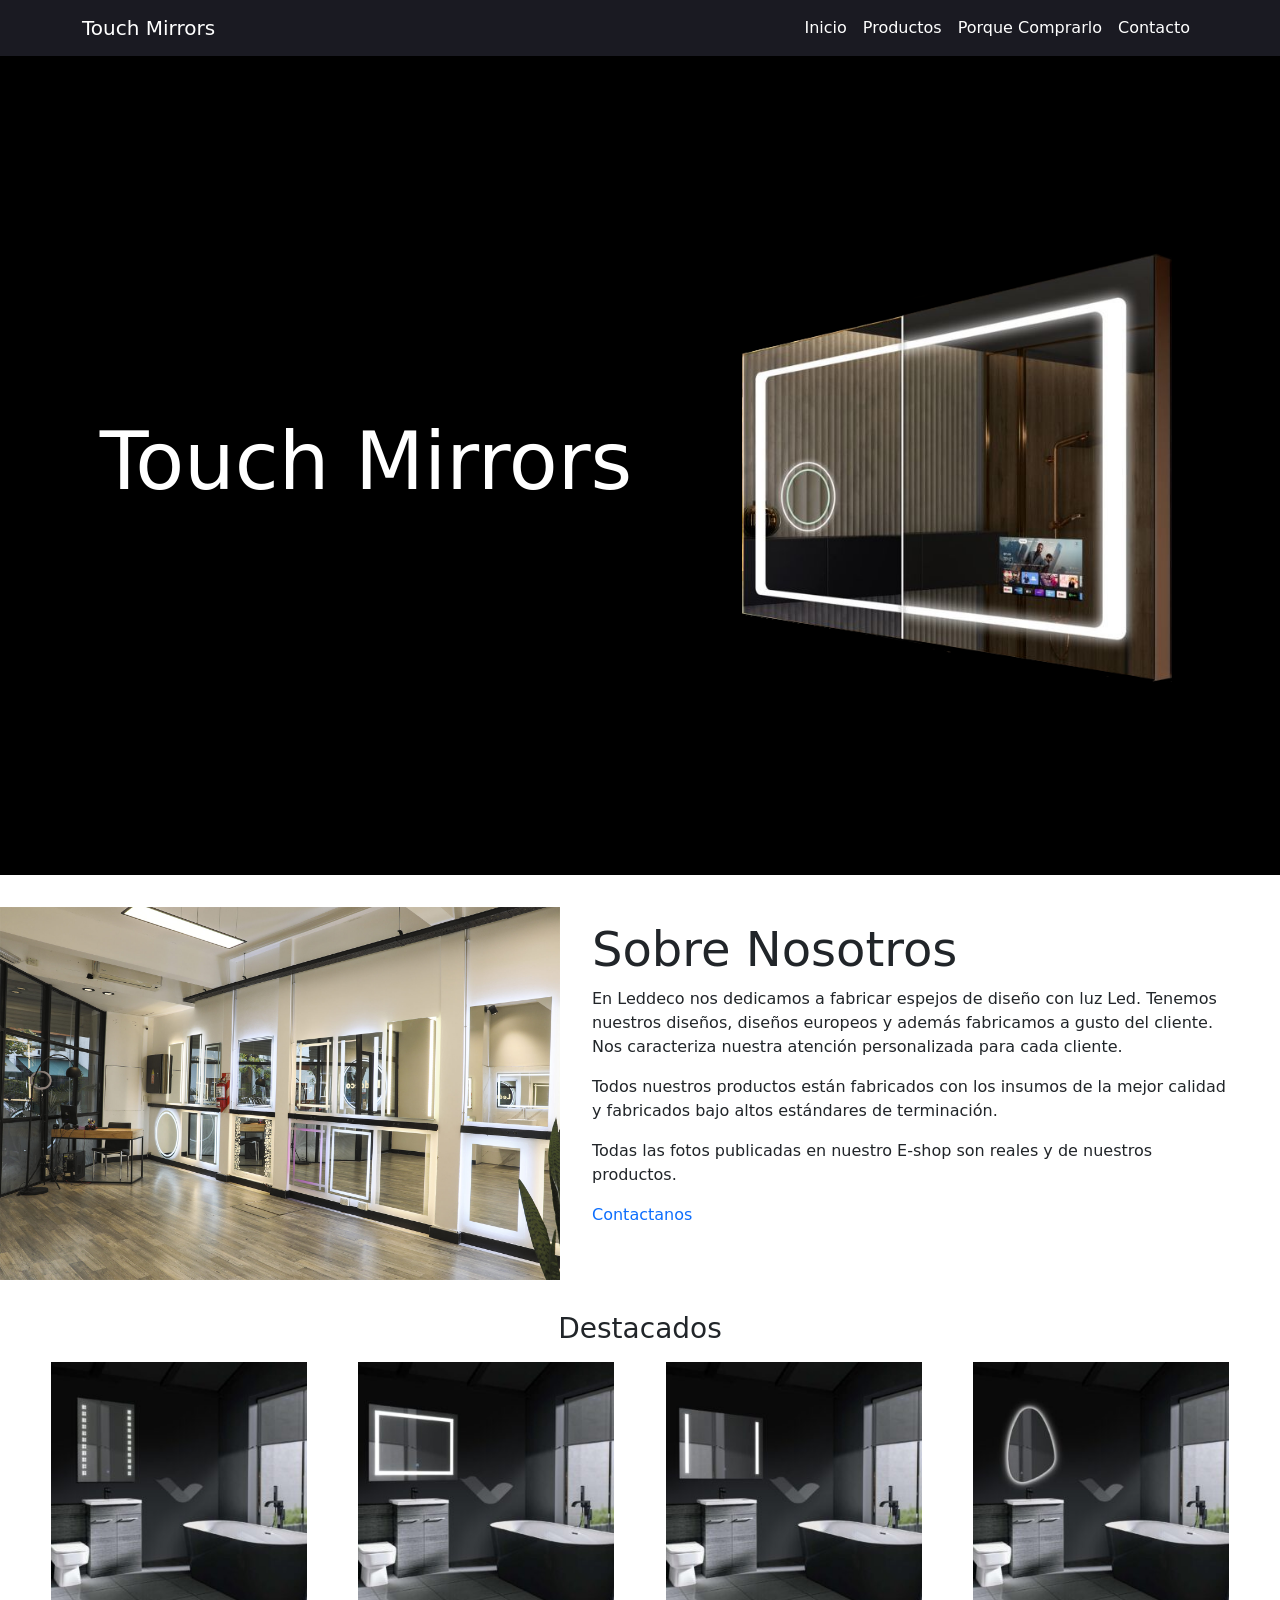
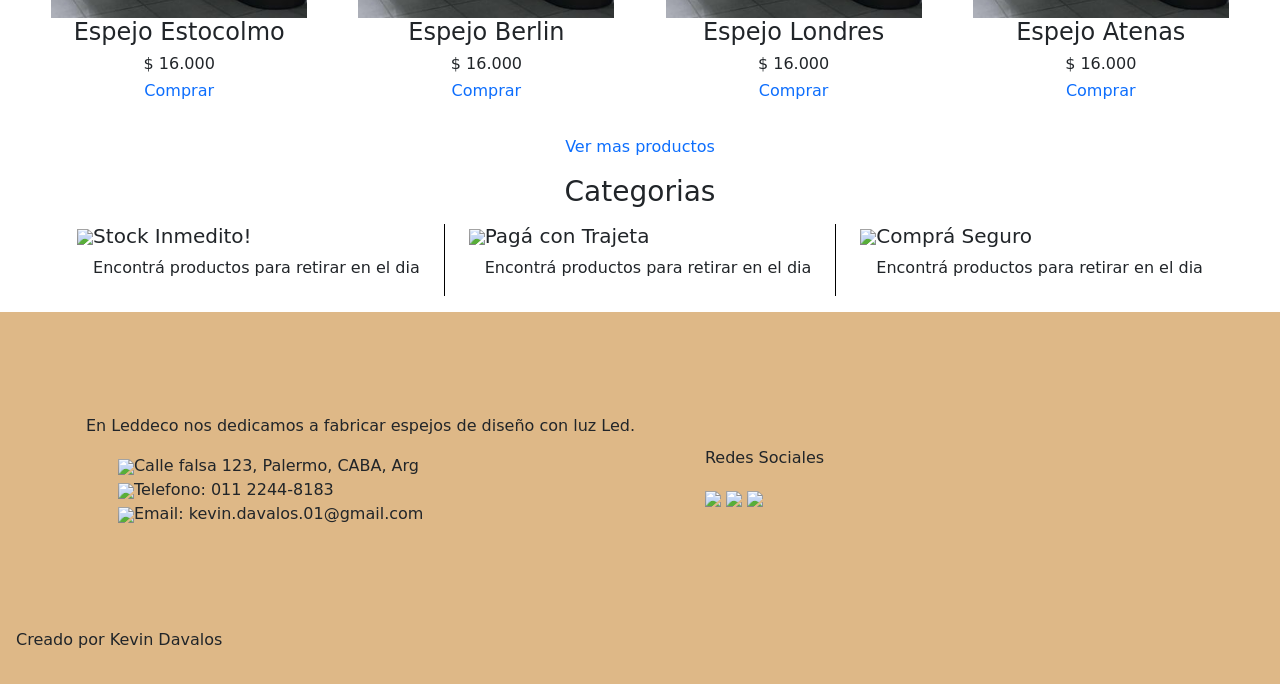
==== index.html @ 637d39f2 "first commit" ====
<!DOCTYPE html>
<html lang="en">
<head>
    <meta charset="UTF-8">
    <meta http-equiv="X-UA-Compatible" content="IE=edge">
    <meta name="viewport" content="width=device-width, initial-scale=1.0">
    <meta name="description" content="Te brindamos los mejores espejos modernos para una mejor iluminacion en el rostro.">
    <meta name="keywords" content="Espejos Led, Espejos, Espejos tactiles, Touch Mirror">
    <link href="https://cdn.jsdelivr.net/npm/bootstrap@5.1.3/dist/css/bootstrap.min.css" rel="stylesheet" integrity="sha384-1BmE4kWBq78iYhFldvKuhfTAU6auU8tT94WrHftjDbrCEXSU1oBoqyl2QvZ6jIW3" crossorigin="anonymous">
    <link rel="stylesheet" href="./css/estilos.css">
    <title>Inicio</title>
</head>
<body>
    <div class="grid-container">
        <header>
            <nav class="navbar navbar-expand-lg navbar-light colorNav">
                <div class="container">
                    <a class="navbar-brand text-white" href="#">Touch Mirrors</a>
                    <button class="navbar-toggler" type="button" data-bs-toggle="collapse" data-bs-target="#navbarNav" aria-controls="navbarNav" aria-expanded="false" aria-label="Toggle navigation">
                        <span class="navbar-toggler-icon"></span>
                    </button>
                    <div class="collapse navbar-collapse justify-content-end" id="navbarNav">
                        <ul class="navbar-nav">
                            <li class="nav-item">
                                <a class="nav-link text-white" href="index.html">Inicio</a>
                            </li>
                            <li class="nav-item">
                                <a class="nav-link text-white" href="./secciones/productos.html">Productos</a>
                            </li>
                            <li class="nav-item">
                                <a class="nav-link text-white" href="./secciones/porquecomprarlo.html">Porque Comprarlo</a>
                            </li>
                            <li class="nav-item">
                                <a class="nav-link text-white" href="./secciones/contacto.html">Contacto</a>
                            </li>
                        </ul>
                    </div>
                </div>
            </nav>
        </header>
        <main>
            <section class="container-fondoIndex">
                <h1>Touch Mirrors</h1>
                <img class="imgfondo" src="./img/6sinfondo.png" alt="">
            </section>
            <section class="container-flex-Nosotros">
                <img class="imgNosotros" src="./img/2.jpg" alt="">
                <div class="containerNosotros">
                    <h2>Sobre Nosotros</h2>
                    <p>En Leddeco nos dedicamos a fabricar espejos de diseño con luz Led. Tenemos nuestros diseños, diseños europeos y además fabricamos a gusto del cliente. Nos caracteriza nuestra atención personalizada para cada cliente.</p>
                    <p>Todos nuestros productos están fabricados con los insumos de la mejor calidad y fabricados bajo altos estándares de terminación.</p>
                    <p>Todas las fotos publicadas en nuestro E-shop son reales y de nuestros productos.</p>
                    <a href="./secciones/contacto.html">Contactanos</a>
                </div>
            </section>
            <section class="destacado">
                <h3>Destacados</h3>
                <div class="container-destacado">
                    
                    <div class="producto">
                        <img src="./img/destacado1.jpeg" alt="">
                        <h4>Espejo Estocolmo</h4>
                        <p>$ 16.000</p>
                        <div class="button">
                            <a href="#">Comprar</a> 
                        </div>
                    </div>
                    <div class="producto">
                        <img src="./img/destacado2.jpeg" alt="">
                        <h4>Espejo Berlin</h4>
                        <p>$ 16.000</p>
                        <div class="button">
                            <a href="#">Comprar</a> 
                        </div>
                    </div>
                    <div class="producto">
                        <img src="./img/destacado3.jpeg" alt="">
                        <h4>Espejo Londres</h4>
                        <p>$ 16.000</p>
                        <div class="button">
                            <a href="#">Comprar</a> 
                        </div>
                    </div>
                    <div class="producto">
                        <img src="./img/destacado4.jpeg" alt="">
                        <h4>Espejo Atenas</h4>
                        <p>$ 16.000</p>
                        <div class="button">
                           <a href="#">Comprar</a> 
                        </div>
                        
                    </div>
                    
                </div>
                <a href="./secciones/productos.html">Ver mas productos</a>
            </section>
            <section class="container-flex-categoria">
                <h3>Categorias</h3>
                <div class="container-categoria">
                    <div>

                    </div>
                    <div></div>
                </div>
            </section>
            <section class="container-flex-seguro">
                <div class="container-seguro btn1">
                    <div>
                        <img src="https://img.icons8.com/ios/50/000000/truck.png" />
                    </div>
                    <div>
                        <h5>Stock Inmedito!</h5>
                        <p>Encontrá productos para retirar en el dia</p>
                    </div>
                </div>
                <div class="container-seguro">
                    <div>
                        <img src="https://img.icons8.com/ios/50/000000/bank-card-back-side.png" />
                    </div>
                    <div>
                        <h5>Pagá con Trajeta</h5>
                        <p>Encontrá productos para retirar en el dia</p>
                    </div>
                </div>
                <div class="container-seguro btn3">
                    <div>
                        <img src="https://img.icons8.com/external-dreamstale-lineal-dreamstale/32/000000/external-lock-ui-dreamstale-lineal-dreamstale.png"/>
                    </div>
                    <div>
                        <h5>Comprá Seguro</h5>
                        <p>Encontrá productos para retirar en el dia</p>
                    </div>
                </div>
            </section>
        </main>
        <footer>
            <div class="container-flex-footer">
                <div class="container-datos">
                    <p>En Leddeco nos dedicamos a fabricar espejos de diseño con luz Led.</p>
                    <ul>
                        <li><img src="https://img.icons8.com/ios/20/000000/marker--v1.png"/>Calle falsa 123, Palermo, CABA, Arg</li>
                        <li><img src="https://img.icons8.com/ios/20/000000/phone.png"/>Telefono: 011 2244-8183</li>
                        <li><img src="https://img.icons8.com/ios/20/000000/new-post.png"/>Email: kevin.davalos.01@gmail.com</li>
                    </ul>
                </div>
                <div class="container-redes">
                    <p>Redes Sociales</p>
                    <a target="_blank" href="https://www.instagram.com/"><img src="https://img.icons8.com/fluency/35/000000/instagram-new.png"/></a>
                    <a target="_blank" href="https://es-la.facebook.com/"><img src="https://img.icons8.com/color/35/000000/facebook-new.png"/></a>
                    <a target="_blank" href="https://twitter.com/i/flow/login"><img src="https://img.icons8.com/color/35/000000/twitter--v1.png"/></a>
                    
                </div>
                <iframe src="https://www.google.com/maps/embed?pb=!1m18!1m12!1m3!1d3283.335270180261!2d-58.41808983364194!3d-34.62096686867884!2m3!1f0!2f0!3f0!3m2!1i1024!2i768!4f13.1!3m3!1m2!1s0x95bccb98ab026173%3A0x38e312446a074dca!2sYan%20Rivas%20%7C%20Yoga%20%26%20Meditation!5e0!3m2!1ses!2sar!4v1658003781964!5m2!1ses!2sar" width="600" height="450" style="border:0;" allowfullscreen="" loading="lazy" referrerpolicy="no-referrer-when-downgrade"></iframe>
            </div>
            <div class="autor-footer">
                <p>Creado por Kevin Davalos</p>
            </div>
        </footer>
    </div>
    <script src="https://cdn.jsdelivr.net/npm/bootstrap@5.1.3/dist/js/bootstrap.bundle.min.js"
    integrity="sha384-ka7Sk0Gln4gmtz2MlQnikT1wXgYsOg+OMhuP+IlRH9sENBO0LRn5q+8nbTov4+1p" crossorigin="anonymous">
  </script>
</body>
</html>
---- css/estilos.css ----
/* Acomodamiento de area */
header {
  grid-area: header; }

main {
  grid-area: main; }

footer {
  grid-area: footer; }

/* Grilla General */
.grid-container {
  display: grid;
  grid-template-areas: "header" "main" "footer";
  grid-template-columns: auto;
  grid-template-rows: repeat(3, auto); }
  @media (min-width: 768px) {
    .grid-container {
      grid-template-areas: "header header" "main main" "footer footer";
      grid-template-columns: repeat(2, auto);
      grid-template-rows: repeat(3, auto); } }
  @media (min-width: 1024px) {
    .grid-container {
      grid-template-areas: "header header header" "main main main" "footer footer footer";
      grid-template-columns: repeat(3, auto);
      grid-template-rows: repeat(3, auto); } }

header .colorNav {
  background-color: #1a1a22; }

main .container-fondoIndex {
  background-color: black;
  min-height: 91vh;
  display: flex;
  flex-direction: column;
  justify-content: center; }
  @media (min-width: 768px) {
    main .container-fondoIndex {
      flex-direction: row;
      justify-content: space-evenly;
      align-items: center; } }
  @media (min-width: 1024px) {
    main .container-fondoIndex {
      flex-direction: row;
      justify-content: space-evenly;
      align-items: center; } }
  main .container-fondoIndex h1 {
    color: white;
    text-align: center; }
    @media (min-width: 768px) {
      main .container-fondoIndex h1 {
        font-size: 3rem; } }
    @media (min-width: 1024px) {
      main .container-fondoIndex h1 {
        font-size: 5rem; } }
  main .container-fondoIndex .imgfondo {
    width: 20rem;
    margin: 0 auto; }
    @media (min-width: 768px) {
      main .container-fondoIndex .imgfondo {
        margin: 0;
        width: 25rem; } }
    @media (min-width: 1024px) {
      main .container-fondoIndex .imgfondo {
        margin: 0;
        width: 28rem; } }

main .container-flex-Nosotros {
  display: flex;
  flex-direction: column;
  padding: 2rem 0; }
  @media (min-width: 768px) {
    main .container-flex-Nosotros {
      flex-direction: row; } }
  main .container-flex-Nosotros .imgNosotros {
    width: 100%; }
    @media (min-width: 768px) {
      main .container-flex-Nosotros .imgNosotros {
        width: 28rem; } }
    @media (min-width: 1024px) {
      main .container-flex-Nosotros .imgNosotros {
        width: 35rem; } }
  main .container-flex-Nosotros .containerNosotros {
    padding: 1.5rem;
    display: flex;
    flex-direction: column; }
    @media (min-width: 1024px) {
      main .container-flex-Nosotros .containerNosotros {
        padding: 0.9rem 2rem;
        width: 55%; } }
    @media (min-width: 1024px) {
      main .container-flex-Nosotros .containerNosotros h2 {
        font-size: 3rem; } }
    main .container-flex-Nosotros .containerNosotros a {
      text-decoration: none; }

main .destacado {
  display: flex;
  flex-direction: column; }
  main .destacado h3 {
    text-align: center;
    margin-bottom: 1rem; }
  main .destacado .container-destacado {
    display: flex;
    flex-wrap: wrap;
    justify-content: space-evenly; }
    @media (min-width: 576px) {
      main .destacado .container-destacado {
        justify-content: space-evenly; } }
    main .destacado .container-destacado .producto {
      height: auto;
      margin-bottom: 1rem; }
      main .destacado .container-destacado .producto img {
        width: 11rem; }
        @media (min-width: 528px) {
          main .destacado .container-destacado .producto img {
            width: 13rem; } }
        @media (min-width: 768px) {
          main .destacado .container-destacado .producto img {
            width: 16rem; } }
      main .destacado .container-destacado .producto h4 {
        text-align: center;
        margin-bottom: 5px; }
      main .destacado .container-destacado .producto p {
        text-align: center;
        margin-bottom: 3px; }
      main .destacado .container-destacado .producto .button {
        display: flex;
        justify-content: center; }
        main .destacado .container-destacado .producto .button a {
          text-decoration: none; }
  main .destacado a {
    text-decoration: none;
    text-align: center;
    margin-bottom: 1rem; }

@media (min-width: 1024px) {
  main .container-flex-categoria h3 {
    text-align: center; } }

main .container-flex-seguro {
  display: flex;
  flex-direction: column;
  align-items: center;
  margin: 1rem 0; }
  @media (min-width: 768px) {
    main .container-flex-seguro {
      justify-content: center;
      flex-direction: row; } }
  main .container-flex-seguro .container-seguro {
    display: flex;
    flex-direction: row;
    padding: 1rem 1.5rem; }
    @media (min-width: 1024px) {
      main .container-flex-seguro .container-seguro {
        padding: 0 1.5rem; } }
  @media (min-width: 768px) {
    main .container-flex-seguro .btn1 {
      border-right: 1px solid black; } }
  @media (min-width: 768px) {
    main .container-flex-seguro .btn3 {
      border-left: 1px solid black; } }

main .productos {
  display: flex;
  flex-direction: column; }
  main .productos h3 {
    text-align: center;
    margin-bottom: 1rem; }
  main .productos .container-productos {
    display: flex;
    flex-wrap: wrap;
    justify-content: space-evenly; }
    @media (min-width: 576px) {
      main .productos .container-productos {
        justify-content: space-evenly; } }
    main .productos .container-productos .producto {
      height: auto;
      margin-bottom: 1rem;
      max-width: 11rem; }
      @media (min-width: 528px) {
        main .productos .container-productos .producto {
          max-width: 13rem; } }
      @media (min-width: 768px) {
        main .productos .container-productos .producto {
          max-width: 17rem; } }
      main .productos .container-productos .producto img {
        width: 11rem;
        height: 8rem; }
        @media (min-width: 528px) {
          main .productos .container-productos .producto img {
            width: 13rem; } }
        @media (min-width: 768px) {
          main .productos .container-productos .producto img {
            width: 17rem;
            height: 11rem; } }
      main .productos .container-productos .producto h4 {
        text-align: center; }
      main .productos .container-productos .producto .ajuste {
        margin-bottom: 0; }
      main .productos .container-productos .producto p {
        text-align: center;
        margin-bottom: 3px; }
      main .productos .container-productos .producto .button {
        display: flex;
        justify-content: center; }
        main .productos .container-productos .producto .button a {
          text-decoration: none; }

main .container-title h1 {
  text-align: center; }

main .container-flex-pqcomprarlo {
  margin: 0 1rem; }
  @media (min-width: 576px) {
    main .container-flex-pqcomprarlo {
      margin: 0 3rem; } }
  @media (min-width: 768px) {
    main .container-flex-pqcomprarlo {
      margin: 0 5rem; } }
  @media (min-width: 1024px) {
    main .container-flex-pqcomprarlo {
      margin: 0 8rem; } }
  main .container-flex-pqcomprarlo .container-info {
    display: flex;
    flex-direction: column;
    margin-bottom: 1.2rem; }
    @media (min-width: 768px) {
      main .container-flex-pqcomprarlo .container-info {
        flex-direction: row; } }
    main .container-flex-pqcomprarlo .container-info img {
      width: 100%; }
    @media (min-width: 768px) {
      main .container-flex-pqcomprarlo .container-info .img1 {
        width: 25rem;
        height: 20rem; } }
    @media (min-width: 768px) {
      main .container-flex-pqcomprarlo .container-info .img2 {
        width: 16.9375rem;
        height: 16.375rem; } }
    @media (min-width: 768px) {
      main .container-flex-pqcomprarlo .container-info .img3 {
        width: 17.6875rem;
        height: 16.375rem; } }
    @media (min-width: 768px) {
      main .container-flex-pqcomprarlo .container-info .img4 {
        width: 26.4375rem;
        height: 15.375rem; } }
    @media (min-width: 768px) {
      main .container-flex-pqcomprarlo .container-info .img5 {
        width: 33.125rem;
        height: 21.375rem; } }

main .container-flex-funciones {
  display: flex;
  flex-direction: column;
  margin: 0 1rem; }
  @media (min-width: 576px) {
    main .container-flex-funciones {
      margin: 0 3rem; } }
  @media (min-width: 768px) {
    main .container-flex-funciones {
      margin: 0 5rem; } }
  @media (min-width: 1024px) {
    main .container-flex-funciones {
      margin: 0 8rem; } }
  main .container-flex-funciones .container-toda-funcion {
    display: flex;
    flex-direction: column; }
    @media (min-width: 768px) {
      main .container-flex-funciones .container-toda-funcion {
        flex-direction: row; } }
    main .container-flex-funciones .container-toda-funcion .container-funciones {
      display: flex;
      flex-direction: column; }
      @media (min-width: 768px) {
        main .container-flex-funciones .container-toda-funcion .container-funciones {
          width: 60%; } }
      @media (min-width: 1024px) {
        main .container-flex-funciones .container-toda-funcion .container-funciones {
          width: 50%; } }
      main .container-flex-funciones .container-toda-funcion .container-funciones .container-funcion {
        display: flex;
        flex-direction: column; }
        @media (min-width: 768px) {
          main .container-flex-funciones .container-toda-funcion .container-funciones .container-funcion {
            flex-direction: row; } }
        main .container-flex-funciones .container-toda-funcion .container-funciones .container-funcion img {
          width: 5rem;
          height: 5rem;
          margin-right: 1rem; }
  main .container-flex-funciones .img-empaniado {
    display: flex;
    justify-content: space-evenly; }
    @media (min-width: 768px) {
      main .container-flex-funciones .img-empaniado {
        flex-direction: column;
        margin: 0 auto; } }
    @media (min-width: 1024px) {
      main .container-flex-funciones .img-empaniado {
        flex-direction: row;
        align-items: center;
        margin: 0;
        width: 50%;
        justify-content: center; } }
    @media (min-width: 1024px) {
      main .container-flex-funciones .img-empaniado img {
        margin: 0 1rem; } }

main .title-contacto h1 {
  text-align: center; }

main .container-flex-contacto {
  display: flex;
  flex-direction: column;
  padding: 2rem; }
  @media (min-width: 768px) {
    main .container-flex-contacto {
      flex-direction: row;
      align-items: center;
      justify-content: center; } }
  @media (min-width: 1024px) {
    main .container-flex-contacto {
      flex-direction: row;
      align-items: inherit;
      justify-content: space-around; } }
  @media (min-width: 1024px) {
    main .container-flex-contacto .datos-formulario {
      width: 40rem; } }
  main .container-flex-contacto .datos-formulario ul {
    list-style: none;
    padding: 0; }
  main .container-flex-contacto .datos-formulario form {
    margin: 1rem; }
    @media (min-width: 1024px) {
      main .container-flex-contacto .datos-formulario form {
        margin: 0rem; } }
  main .container-flex-contacto iframe {
    display: none; }
    @media (min-width: 768px) {
      main .container-flex-contacto iframe {
        display: inherit;
        height: 28.125rem;
        width: 14.4375rem; } }
    @media (min-width: 1024px) {
      main .container-flex-contacto iframe {
        display: inherit;
        height: 28.125rem;
        width: 29.4375rem; } }

footer {
  background-color: burlywood;
  padding: 1rem; }
  footer .container-flex-footer {
    display: flex;
    flex-direction: column; }
    @media (min-width: 1024px) {
      footer .container-flex-footer {
        display: flex;
        flex-direction: row;
        justify-content: space-evenly;
        align-items: center; } }
    footer .container-flex-footer .container-datos ul li {
      list-style: none; }
    footer .container-flex-footer iframe {
      width: 100%;
      height: 8rem; }
      @media (min-width: 1024px) {
        footer .container-flex-footer iframe {
          width: 18.75rem;
          height: 18.75rem;
          padding: 1rem;
          margin: 0; } }
  @media (min-width: 576px) {
    footer .autor-footer {
      align-items: center; } }
  @media (min-width: 768px) {
    footer .autor-footer {
      align-items: center; } }
  @media (min-width: 1024px) {
    footer .autor-footer {
      align-items: center; } }
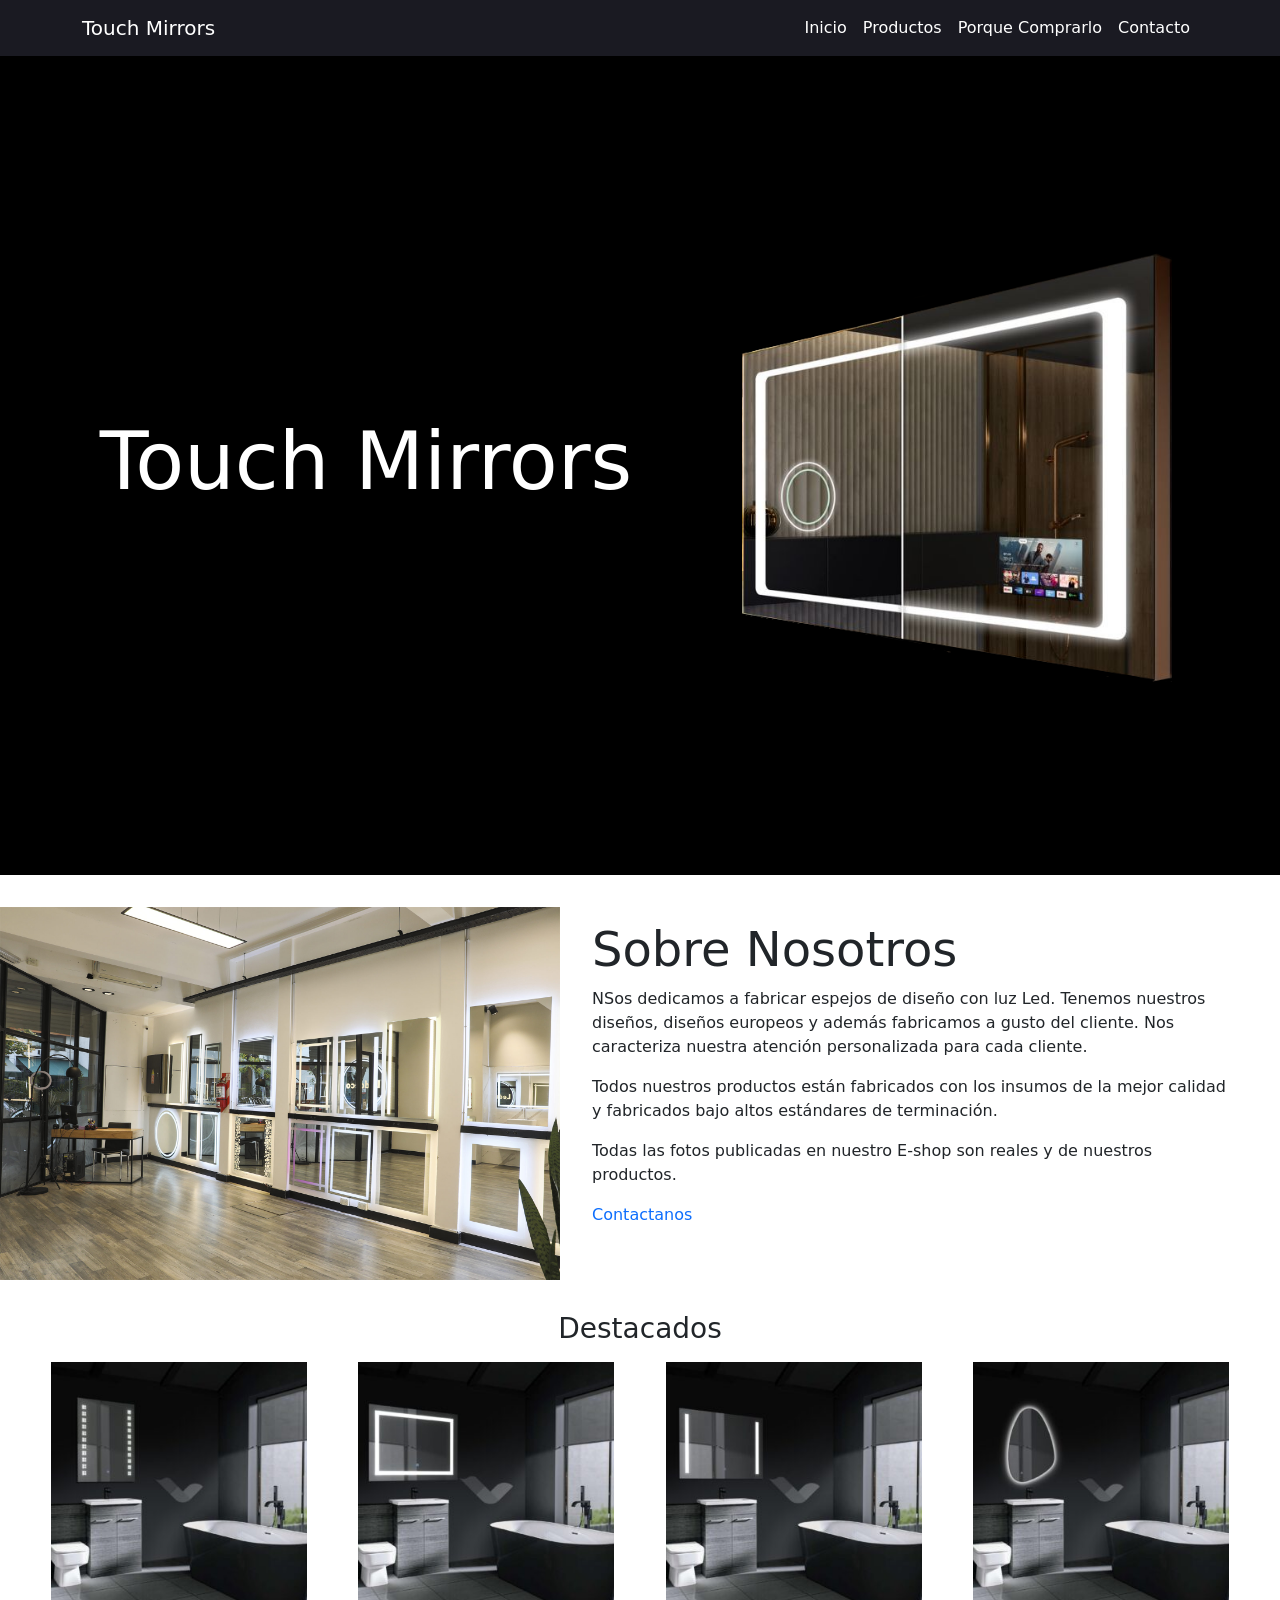
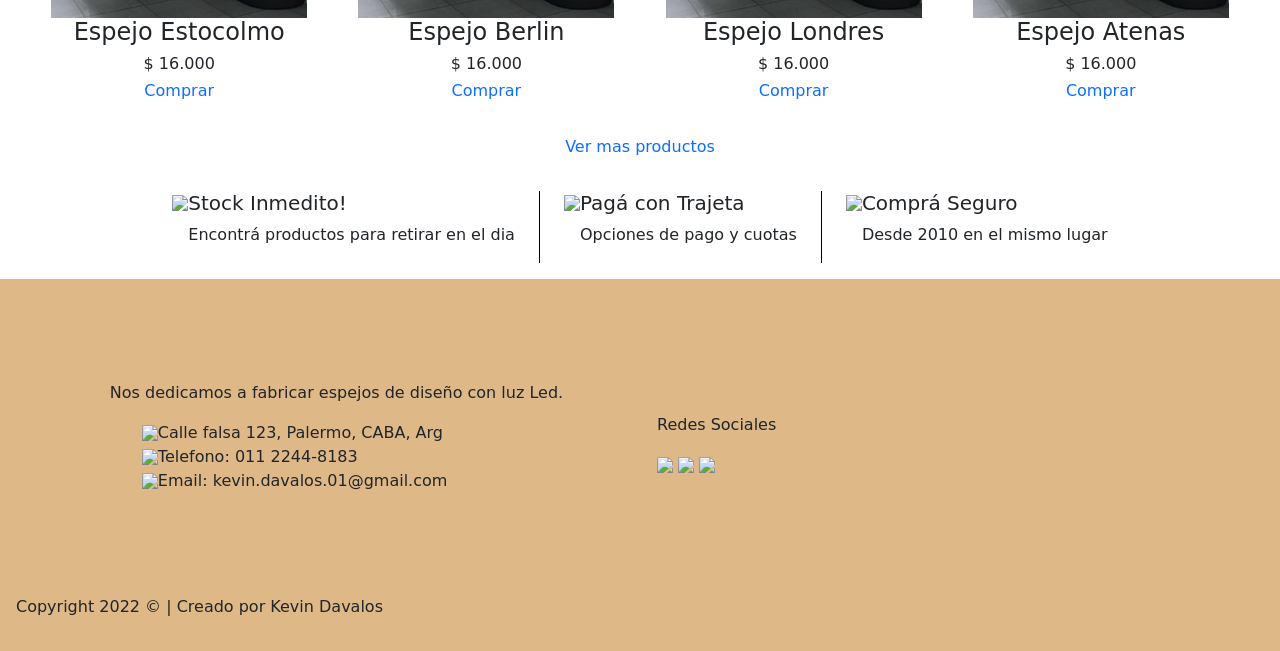
==== commit 05942df5: "first commit" ====
--- a/index.html
+++ b/index.html
@@ -41,13 +41,13 @@
         <main>
             <section class="container-fondoIndex">
                 <h1>Touch Mirrors</h1>
-                <img class="imgfondo" src="./img/6sinfondo.png" alt="">
+                <img class="imgfondo" src="./img/6sinfondo.png" alt="Espejo led tipo TV">
             </section>
             <section class="container-flex-Nosotros">
-                <img class="imgNosotros" src="./img/2.jpg" alt="">
+                <img class="imgNosotros" src="./img/2.jpg" alt="Ambiente del Local">
                 <div class="containerNosotros">
                     <h2>Sobre Nosotros</h2>
-                    <p>En Leddeco nos dedicamos a fabricar espejos de diseño con luz Led. Tenemos nuestros diseños, diseños europeos y además fabricamos a gusto del cliente. Nos caracteriza nuestra atención personalizada para cada cliente.</p>
+                    <p>NSos dedicamos a fabricar espejos de diseño con luz Led. Tenemos nuestros diseños, diseños europeos y además fabricamos a gusto del cliente. Nos caracteriza nuestra atención personalizada para cada cliente.</p>
                     <p>Todos nuestros productos están fabricados con los insumos de la mejor calidad y fabricados bajo altos estándares de terminación.</p>
                     <p>Todas las fotos publicadas en nuestro E-shop son reales y de nuestros productos.</p>
                     <a href="./secciones/contacto.html">Contactanos</a>
@@ -58,7 +58,7 @@
                 <div class="container-destacado">
                     
                     <div class="producto">
-                        <img src="./img/destacado1.jpeg" alt="">
+                        <img src="./img/destacado1.jpeg" alt="Espejo Rectangular con puntos laterales de led">
                         <h4>Espejo Estocolmo</h4>
                         <p>$ 16.000</p>
                         <div class="button">
@@ -66,7 +66,7 @@
                         </div>
                     </div>
                     <div class="producto">
-                        <img src="./img/destacado2.jpeg" alt="">
+                        <img src="./img/destacado2.jpeg" alt="Espejo Rectangular ancho con led dentro del espejo">
                         <h4>Espejo Berlin</h4>
                         <p>$ 16.000</p>
                         <div class="button">
@@ -74,7 +74,7 @@
                         </div>
                     </div>
                     <div class="producto">
-                        <img src="./img/destacado3.jpeg" alt="">
+                        <img src="./img/destacado3.jpeg" alt="Espejo Rectangular con led dentro del espejo en los laterales">
                         <h4>Espejo Londres</h4>
                         <p>$ 16.000</p>
                         <div class="button">
@@ -82,7 +82,7 @@
                         </div>
                     </div>
                     <div class="producto">
-                        <img src="./img/destacado4.jpeg" alt="">
+                        <img src="./img/destacado4.jpeg" alt="Espejo ne forma de gota con led exterior">
                         <h4>Espejo Atenas</h4>
                         <p>$ 16.000</p>
                         <div class="button">
@@ -94,15 +94,7 @@
                 </div>
                 <a href="./secciones/productos.html">Ver mas productos</a>
             </section>
-            <section class="container-flex-categoria">
-                <h3>Categorias</h3>
-                <div class="container-categoria">
-                    <div>
-
-                    </div>
-                    <div></div>
-                </div>
-            </section>
+        
             <section class="container-flex-seguro">
                 <div class="container-seguro btn1">
                     <div>
@@ -119,7 +111,7 @@
                     </div>
                     <div>
                         <h5>Pagá con Trajeta</h5>
-                        <p>Encontrá productos para retirar en el dia</p>
+                        <p>Opciones de pago y cuotas</p>
                     </div>
                 </div>
                 <div class="container-seguro btn3">
@@ -128,7 +120,7 @@
                     </div>
                     <div>
                         <h5>Comprá Seguro</h5>
-                        <p>Encontrá productos para retirar en el dia</p>
+                        <p>Desde 2010 en el mismo lugar</p>
                     </div>
                 </div>
             </section>
@@ -136,7 +128,7 @@
         <footer>
             <div class="container-flex-footer">
                 <div class="container-datos">
-                    <p>En Leddeco nos dedicamos a fabricar espejos de diseño con luz Led.</p>
+                    <p>Nos dedicamos a fabricar espejos de diseño con luz Led.</p>
                     <ul>
                         <li><img src="https://img.icons8.com/ios/20/000000/marker--v1.png"/>Calle falsa 123, Palermo, CABA, Arg</li>
                         <li><img src="https://img.icons8.com/ios/20/000000/phone.png"/>Telefono: 011 2244-8183</li>
@@ -153,7 +145,7 @@
                 <iframe src="https://www.google.com/maps/embed?pb=!1m18!1m12!1m3!1d3283.335270180261!2d-58.41808983364194!3d-34.62096686867884!2m3!1f0!2f0!3f0!3m2!1i1024!2i768!4f13.1!3m3!1m2!1s0x95bccb98ab026173%3A0x38e312446a074dca!2sYan%20Rivas%20%7C%20Yoga%20%26%20Meditation!5e0!3m2!1ses!2sar!4v1658003781964!5m2!1ses!2sar" width="600" height="450" style="border:0;" allowfullscreen="" loading="lazy" referrerpolicy="no-referrer-when-downgrade"></iframe>
             </div>
             <div class="autor-footer">
-                <p>Creado por Kevin Davalos</p>
+                <p>Copyright 2022 &copy; | Creado por Kevin Davalos</p>
             </div>
         </footer>
     </div>
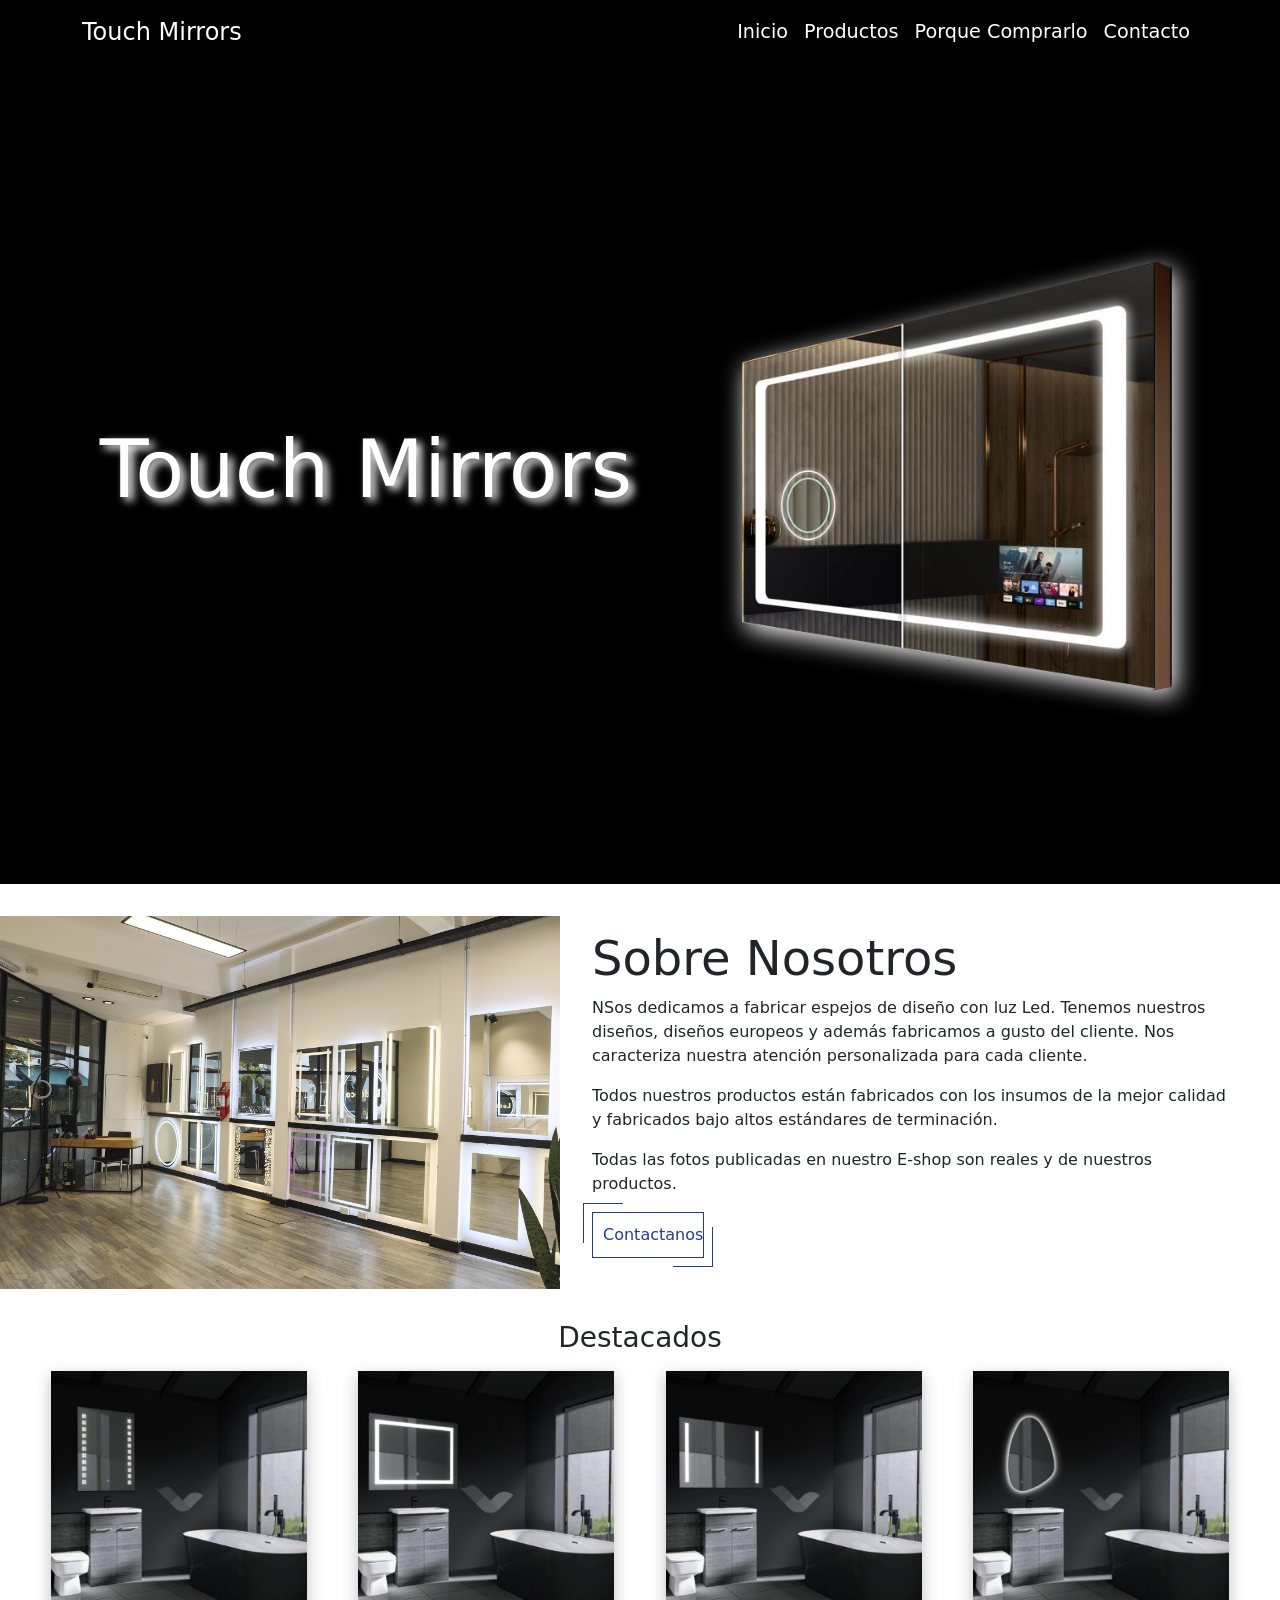
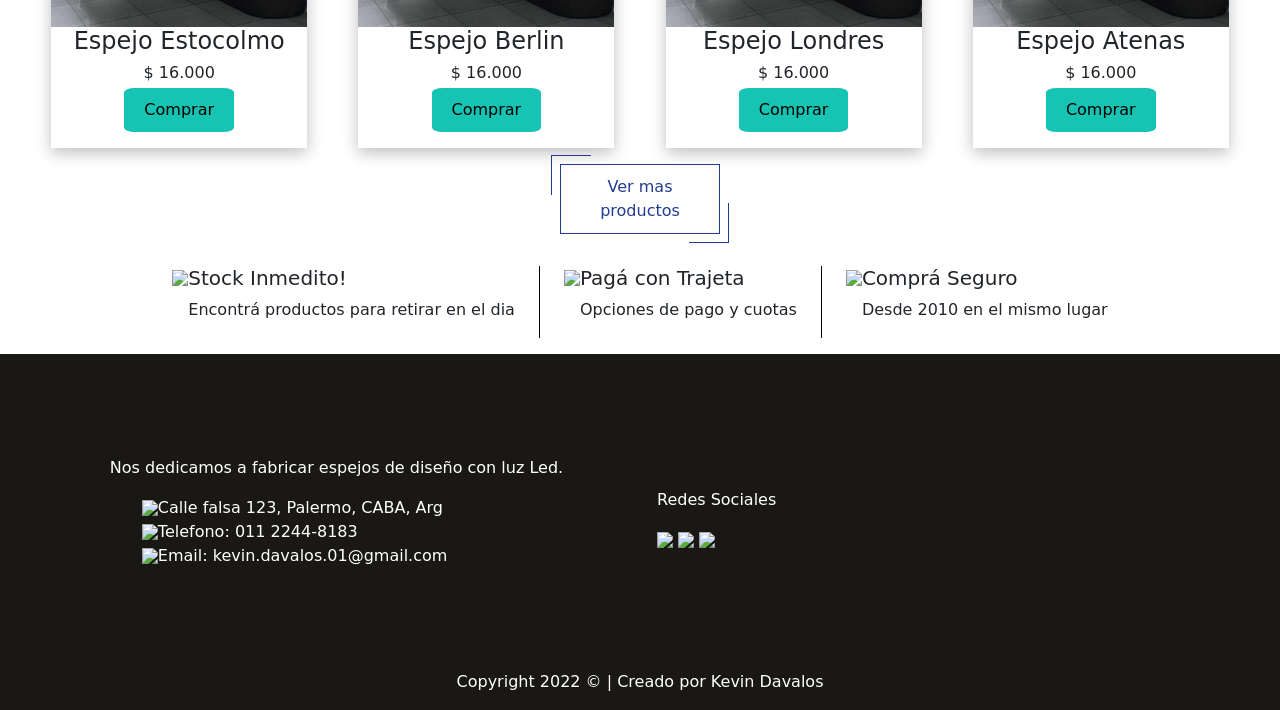
==== commit e353a003: "first commit" ====
--- a/index.html
+++ b/index.html
@@ -50,7 +50,7 @@
                     <p>NSos dedicamos a fabricar espejos de diseño con luz Led. Tenemos nuestros diseños, diseños europeos y además fabricamos a gusto del cliente. Nos caracteriza nuestra atención personalizada para cada cliente.</p>
                     <p>Todos nuestros productos están fabricados con los insumos de la mejor calidad y fabricados bajo altos estándares de terminación.</p>
                     <p>Todas las fotos publicadas en nuestro E-shop son reales y de nuestros productos.</p>
-                    <a href="./secciones/contacto.html">Contactanos</a>
+                    <a class="buttonindex" href="./secciones/contacto.html">Contactanos</a>
                 </div>
             </section>
             <section class="destacado">
@@ -92,7 +92,9 @@
                     </div>
                     
                 </div>
-                <a href="./secciones/productos.html">Ver mas productos</a>
+                <div class="buttonmasproductos">
+                    <a class="buttonindexproduc" href="./secciones/productos.html">Ver mas productos</a>
+                </div>
             </section>
         
             <section class="container-flex-seguro">
@@ -130,9 +132,9 @@
                 <div class="container-datos">
                     <p>Nos dedicamos a fabricar espejos de diseño con luz Led.</p>
                     <ul>
-                        <li><img src="https://img.icons8.com/ios/20/000000/marker--v1.png"/>Calle falsa 123, Palermo, CABA, Arg</li>
-                        <li><img src="https://img.icons8.com/ios/20/000000/phone.png"/>Telefono: 011 2244-8183</li>
-                        <li><img src="https://img.icons8.com/ios/20/000000/new-post.png"/>Email: kevin.davalos.01@gmail.com</li>
+                        <li><img src="https://img.icons8.com/ios/20/FFFFFF/marker--v1.png"/>Calle falsa 123, Palermo, CABA, Arg</li>
+                        <li><img src="https://img.icons8.com/ios/20/FFFFFF/phone.png"/>Telefono: 011 2244-8183</li>
+                        <li><img src="https://img.icons8.com/ios/20/FFFFFF/new-post.png"/>Email: kevin.davalos.01@gmail.com</li>
                     </ul>
                 </div>
                 <div class="container-redes">
--- a/css/estilos.css
+++ b/css/estilos.css
@@ -32,7 +32,31 @@
       grid-template-rows: repeat(3, auto); } }
 
 header .colorNav {
-  background-color: #1a1a22; }
+  background-color: black; }
+
+header .navbar-brand {
+  font-size: 1.5rem; }
+
+header .navbar-nav .nav-link {
+  font-size: 1.2rem;
+  display: inline-block;
+  margin-block: 2px;
+  text-decoration: none;
+  position: relative; }
+  header .navbar-nav .nav-link::after {
+    content: "";
+    width: 100%;
+    height: 1px;
+    background-color: #fff;
+    border-radius: 4px;
+    position: absolute;
+    left: 0;
+    bottom: 0;
+    transform: scaleX(0);
+    transform-origin: left;
+    transition: transform .25s ease; }
+  header .navbar-nav .nav-link:hover::after {
+    transform: scaleX(1); }
 
 main .container-fondoIndex {
   background-color: black;
@@ -52,7 +76,8 @@
       align-items: center; } }
   main .container-fondoIndex h1 {
     color: white;
-    text-align: center; }
+    text-align: center;
+    filter: drop-shadow(5px 4px 4px white); }
     @media (min-width: 768px) {
       main .container-fondoIndex h1 {
         font-size: 3rem; } }
@@ -61,7 +86,8 @@
         font-size: 5rem; } }
   main .container-fondoIndex .imgfondo {
     width: 20rem;
-    margin: 0 auto; }
+    margin: 0 auto;
+    filter: drop-shadow(4px 6px 12px white); }
     @media (min-width: 768px) {
       main .container-fondoIndex .imgfondo {
         margin: 0;
@@ -97,8 +123,31 @@
     @media (min-width: 1024px) {
       main .container-flex-Nosotros .containerNosotros h2 {
         font-size: 3rem; } }
-    main .container-flex-Nosotros .containerNosotros a {
-      text-decoration: none; }
+    main .container-flex-Nosotros .containerNosotros .buttonindex {
+      width: 7rem;
+      text-decoration: none;
+      padding: 10px 10px;
+      color: #17318af1;
+      border: 1px solid #17318af1;
+      position: relative; }
+      main .container-flex-Nosotros .containerNosotros .buttonindex::before, main .container-flex-Nosotros .containerNosotros .buttonindex::after {
+        content: "";
+        position: absolute;
+        width: 40px;
+        height: 40px;
+        border: inherit;
+        transition: all .5s; }
+      main .container-flex-Nosotros .containerNosotros .buttonindex::before {
+        top: -10px;
+        left: -10px;
+        border-width: 1px 0 0 1px; }
+      main .container-flex-Nosotros .containerNosotros .buttonindex::after {
+        bottom: -10px;
+        right: -10px;
+        border-width: 0 1px 1px 0; }
+      main .container-flex-Nosotros .containerNosotros .buttonindex:hover::before, main .container-flex-Nosotros .containerNosotros .buttonindex:hover::after {
+        width: calc(100% + 20px);
+        height: calc(100% + 20px); }
 
 main .destacado {
   display: flex;
@@ -115,7 +164,8 @@
         justify-content: space-evenly; } }
     main .destacado .container-destacado .producto {
       height: auto;
-      margin-bottom: 1rem; }
+      margin-bottom: 1rem;
+      box-shadow: 0px 5px 15px rgba(0, 0, 0, 0.25); }
       main .destacado .container-destacado .producto img {
         width: 11rem; }
         @media (min-width: 528px) {
@@ -132,13 +182,47 @@
         margin-bottom: 3px; }
       main .destacado .container-destacado .producto .button {
         display: flex;
-        justify-content: center; }
+        justify-content: center;
+        margin-bottom: 1rem; }
         main .destacado .container-destacado .producto .button a {
+          color: black;
+          padding: 10px 20px;
+          background-color: #17C3B2;
+          border-radius: 10%;
           text-decoration: none; }
-  main .destacado a {
-    text-decoration: none;
-    text-align: center;
-    margin-bottom: 1rem; }
+          main .destacado .container-destacado .producto .button a:hover {
+            background-color: #4472CA; }
+  main .destacado .buttonmasproductos {
+    display: flex;
+    justify-content: center; }
+    main .destacado .buttonmasproductos .buttonindexproduc {
+      text-decoration: none;
+      text-align: center;
+      margin-bottom: 1rem;
+      width: 160px;
+      text-decoration: none;
+      padding: 10px 10px;
+      color: #17318af1;
+      border: 1px solid #17318af1;
+      position: relative; }
+      main .destacado .buttonmasproductos .buttonindexproduc::before, main .destacado .buttonmasproductos .buttonindexproduc::after {
+        content: "";
+        position: absolute;
+        width: 40px;
+        height: 40px;
+        border: inherit;
+        transition: all .5s; }
+      main .destacado .buttonmasproductos .buttonindexproduc::before {
+        top: -10px;
+        left: -10px;
+        border-width: 1px 0 0 1px; }
+      main .destacado .buttonmasproductos .buttonindexproduc::after {
+        bottom: -10px;
+        right: -10px;
+        border-width: 0 1px 1px 0; }
+      main .destacado .buttonmasproductos .buttonindexproduc:hover::before, main .destacado .buttonmasproductos .buttonindexproduc:hover::after {
+        width: calc(100% + 20px);
+        height: calc(100% + 20px); }
 
 @media (min-width: 1024px) {
   main .container-flex-categoria h3 {
@@ -166,6 +250,11 @@
   @media (min-width: 768px) {
     main .container-flex-seguro .btn3 {
       border-left: 1px solid black; } }
+
+main .fondo-producto {
+  margin: 1.5rem 0; }
+  main .fondo-producto h1 {
+    text-align: center; }
 
 main .productos {
   display: flex;
@@ -183,7 +272,8 @@
     main .productos .container-productos .producto {
       height: auto;
       margin-bottom: 1rem;
-      max-width: 11rem; }
+      max-width: 11rem;
+      box-shadow: 0px 5px 15px rgba(0, 0, 0, 0.25); }
       @media (min-width: 528px) {
         main .productos .container-productos .producto {
           max-width: 13rem; } }
@@ -209,12 +299,21 @@
         margin-bottom: 3px; }
       main .productos .container-productos .producto .button {
         display: flex;
-        justify-content: center; }
+        justify-content: center;
+        margin-bottom: 1rem; }
         main .productos .container-productos .producto .button a {
+          color: black;
+          padding: 10px 20px;
+          background-color: #17C3B2;
+          border-radius: 10%;
           text-decoration: none; }
-
-main .container-title h1 {
-  text-align: center; }
+          main .productos .container-productos .producto .button a:hover {
+            background-color: #4472CA; }
+
+main .container-title {
+  margin: 1.5rem 0; }
+  main .container-title h1 {
+    text-align: center; }
 
 main .container-flex-pqcomprarlo {
   margin: 0 1rem; }
@@ -313,8 +412,10 @@
       main .container-flex-funciones .img-empaniado img {
         margin: 0 1rem; } }
 
-main .title-contacto h1 {
-  text-align: center; }
+main .title-contacto {
+  margin-top: 1.5rem; }
+  main .title-contacto h1 {
+    text-align: center; }
 
 main .container-flex-contacto {
   display: flex;
@@ -355,7 +456,7 @@
         width: 29.4375rem; } }
 
 footer {
-  background-color: burlywood;
+  background-color: #1a1815;
   padding: 1rem; }
   footer .container-flex-footer {
     display: flex;
@@ -366,8 +467,12 @@
         flex-direction: row;
         justify-content: space-evenly;
         align-items: center; } }
-    footer .container-flex-footer .container-datos ul li {
-      list-style: none; }
+    footer .container-flex-footer .container-datos {
+      color: white; }
+      footer .container-flex-footer .container-datos ul li {
+        list-style: none; }
+    footer .container-flex-footer .container-redes p {
+      color: white; }
     footer .container-flex-footer iframe {
       width: 100%;
       height: 8rem; }
@@ -377,12 +482,8 @@
           height: 18.75rem;
           padding: 1rem;
           margin: 0; } }
-  @media (min-width: 576px) {
-    footer .autor-footer {
-      align-items: center; } }
-  @media (min-width: 768px) {
-    footer .autor-footer {
-      align-items: center; } }
-  @media (min-width: 1024px) {
-    footer .autor-footer {
-      align-items: center; } }
+  footer .autor-footer {
+    color: white;
+    text-align: center; }
+    footer .autor-footer p {
+      margin: 0; }
